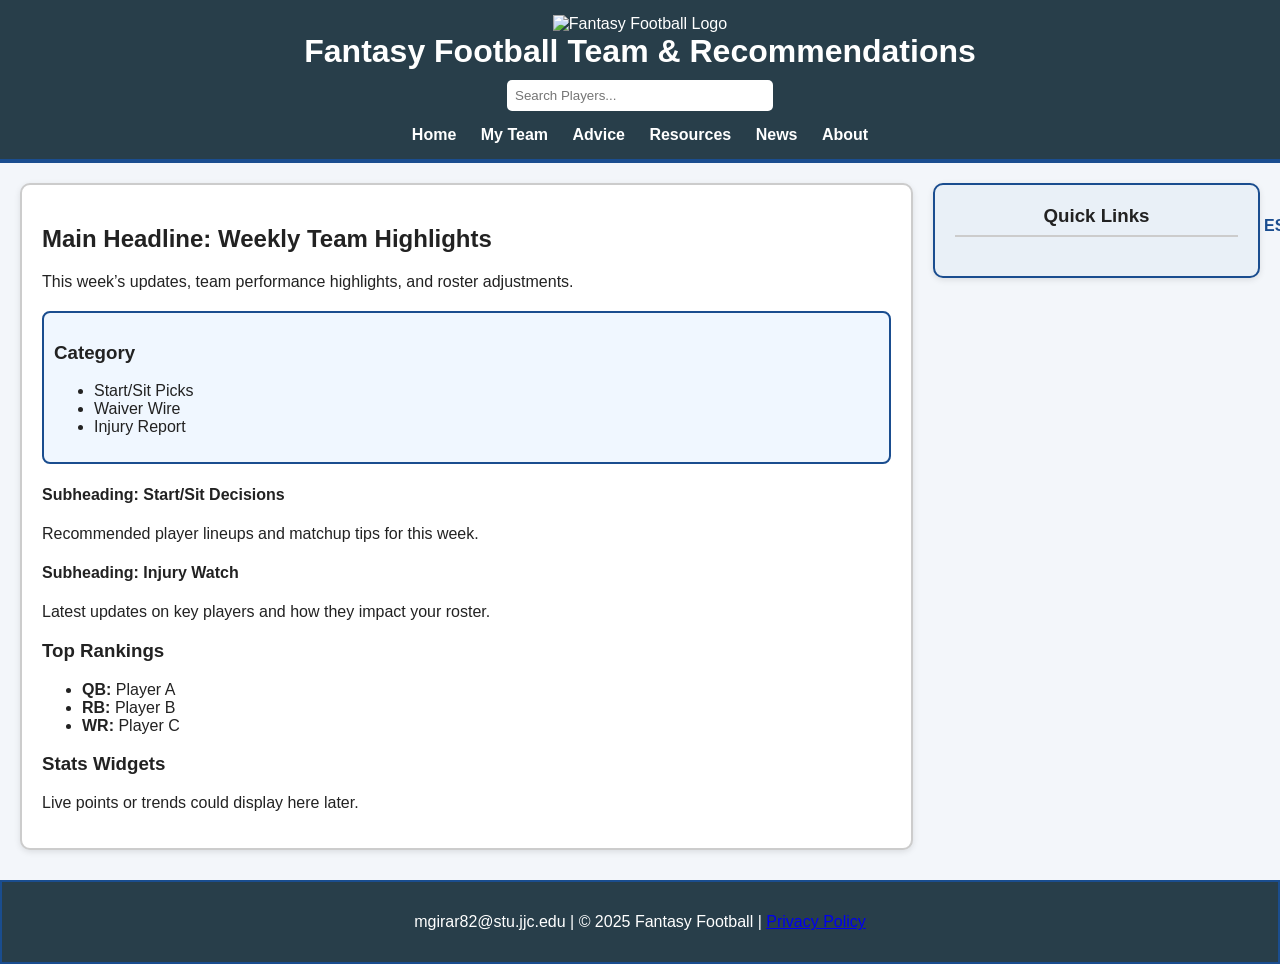
==== index.html @ dd154a4a "Update index.html" ====
<!DOCTYPE html>
<html lang="en">
<head>
  <meta charset="UTF-8">
  <meta name="viewport" content="width=device-width, initial-scale=1.0">
  <title>Fantasy Football Team & Recommendations</title>
  <style>
    body {
      font-family: Arial, sans-serif;
      margin: 0;
      background: #f3f6fa;
      color: #222;
    }

    /* Header */
    header {
      background: #283e4a;
      color: #fff;
      padding: 15px 20px;
      text-align: center;
      border-bottom: 4px solid #1a4d8f;
    }

    header h1 {
      margin: 0;
    }

    header input {
      margin-top: 10px;
      padding: 8px;
      width: 250px;
      border-radius: 5px;
      border: none;
    }

    nav {
      margin-top: 15px;
    }

    nav a {
      color: #fff;
      text-decoration: none;
      margin: 0 10px;
      font-weight: bold;
    }

    nav a:hover {
      text-decoration: underline;
    }

    /* The wrapper that controls headline + quick links side-by-side */
    .content-wrapper {
      display: flex;
      align-items: flex-start;
      justify-content: space-between;
      gap: 20px;
      margin: 20px;
    }

    /* Headline/main section (left) */
    .main-section {
      flex: 3;
      background: #fff;
      padding: 20px;
      border-radius: 10px;
      border: 2px solid #ccc;
      box-shadow: 0 2px 6px rgba(0,0,0,0.1);
    }

    /* Quick Links (right side box) */
    .quick-links {
      flex: 1;
      background: #e9f0f7;
      padding: 20px;
      border-radius: 10px;
      border: 2px solid #1a4d8f;
      box-shadow: 0 2px 6px rgba(0,0,0,0.1);
      height: fit-content;

      /* Multi-column layout */
      column-width: 160px;
      column-gap: 20px;
      column-fill: balance;
    }

    .quick-links h3 {
      margin-top: 0;
      text-align: center;
      border-bottom: 2px solid #ccc;
      padding-bottom: 8px;
      break-after: column;
    }

    .quick-links ul {
      list-style: none;
      padding: 0;
      margin: 0;
    }

    .quick-links li {
      break-inside: avoid;
      margin: 8px 0;
    }

    .quick-links a {
      text-decoration: none;
      color: #1a4d8f;
      font-weight: 600;
      display: inline-block;
      padding: 4px 6px;
      border-radius: 5px;
    }

    .quick-links a:hover {
      text-decoration: underline;
      background-color: #dce8f5;
    }

    /* Category box */
    .category-box {
      background: #f0f7ff;
      padding: 10px;
      margin: 20px 0;
      border: 2px solid #1a4d8f;
      border-radius: 8px;
    }

    /* Footer */
    footer {
      background: #283e4a;
      color: white;
      text-align: center;
      padding: 15px;
      margin-top: 30px;
      border-top: 4px solid #1a4d8f;
      border: 2px solid #1a4d8f;
    }

    /* Responsive: stack them on small screens */
    @media (max-width: 768px) {
      .content-wrapper {
        flex-direction: column;
      }

      .quick-links {
        column-width: auto;
        column-count: 1;
        margin-top: 20px;
      }
    }
  </style>
</head>

<body>
  <header>
  <div class="header-container">
    <img src="Fantasy-Football/images/logo.png" alt="Fantasy Football Logo" class="logo">
    <h1>Fantasy Football Team & Recommendations</h1>
  </div>
  <input type="text" placeholder="Search Players...">
  <nav>
    <a href="#">Home</a>
    <a href="#">My Team</a>
    <a href="#">Advice</a>
    <a href="#">Resources</a>
    <a href="#">News</a>
    <a href="#">About</a>
  </nav>
</header>

  <main>
    <div class="content-wrapper">
      <!-- Left: Headline + Updates -->
      <section class="main-section">
        <h2>Main Headline: Weekly Team Highlights</h2>
        <p>This week’s updates, team performance highlights, and roster adjustments.</p>

        <div class="category-box">
          <h3>Category</h3>
          <ul>
            <li>Start/Sit Picks</li>
            <li>Waiver Wire</li>
            <li>Injury Report</li>
          </ul>
        </div>

        <div class="subheadings">
          <h4>Subheading: Start/Sit Decisions</h4>
          <p>Recommended player lineups and matchup tips for this week.</p>

          <h4>Subheading: Injury Watch</h4>
          <p>Latest updates on key players and how they impact your roster.</p>
        </div>

        <div class="rankings">
          <h3>Top Rankings</h3>
          <ul>
            <li><strong>QB:</strong> Player A</li>
            <li><strong>RB:</strong> Player B</li>
            <li><strong>WR:</strong> Player C</li>
          </ul>
        </div>

        <div class="stats">
          <h3>Stats Widgets</h3>
          <p>Live points or trends could display here later.</p>
        </div>
      </section>

      <!-- Right: Quick Links -->
      <aside class="quick-links">
        <h3>Quick Links</h3>
        <ul>
          <li><a href="#">ESPN Player Stats</a></li>
          <li><a href="#">FantasyPros Rankings</a></li>
          <li><a href="#">NFL Schedule</a></li>
          <li><a href="#">Team Depth Charts</a></li>
          <li><a href="#">Bye Week Tracker</a></li>
          <li><a href="#">Trade Analyzer</a></li>
          <li><a href="#">Playoff Schedule</a></li>
        </ul>
      </aside>
    </div>
  </main>

  <footer>
    <p>mgirar82@stu.jjc.edu | © 2025 Fantasy Football | <a href="#">Privacy Policy</a></p>
  </footer>
</body>

</html>
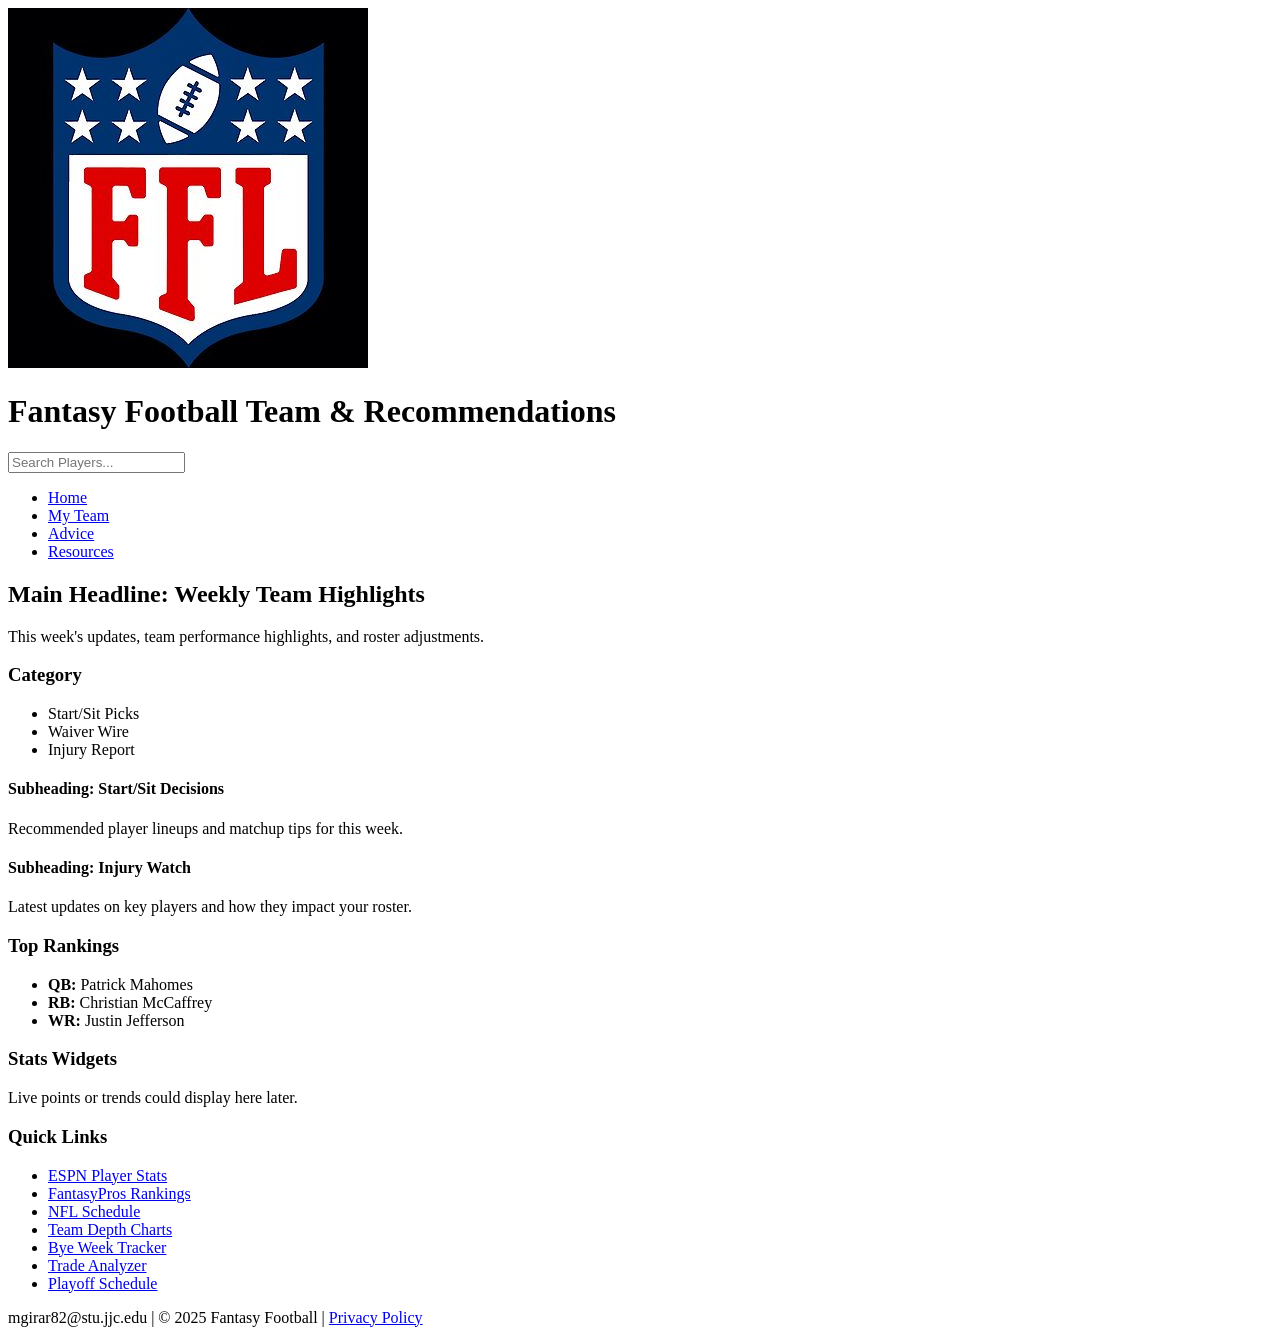
==== commit a8c5fd86: "Refactor index.html and link to style.css Updated the HTML structure and linked to an external style" ====
--- a/index.html
+++ b/index.html
@@ -4,176 +4,30 @@
   <meta charset="UTF-8">
   <meta name="viewport" content="width=device-width, initial-scale=1.0">
   <title>Fantasy Football Team & Recommendations</title>
-  <style>
-    body {
-      font-family: Arial, sans-serif;
-      margin: 0;
-      background: #f3f6fa;
-      color: #222;
-    }
-
-    /* Header */
-    header {
-      background: #283e4a;
-      color: #fff;
-      padding: 15px 20px;
-      text-align: center;
-      border-bottom: 4px solid #1a4d8f;
-    }
-
-    header h1 {
-      margin: 0;
-    }
-
-    header input {
-      margin-top: 10px;
-      padding: 8px;
-      width: 250px;
-      border-radius: 5px;
-      border: none;
-    }
-
-    nav {
-      margin-top: 15px;
-    }
-
-    nav a {
-      color: #fff;
-      text-decoration: none;
-      margin: 0 10px;
-      font-weight: bold;
-    }
-
-    nav a:hover {
-      text-decoration: underline;
-    }
-
-    /* The wrapper that controls headline + quick links side-by-side */
-    .content-wrapper {
-      display: flex;
-      align-items: flex-start;
-      justify-content: space-between;
-      gap: 20px;
-      margin: 20px;
-    }
-
-    /* Headline/main section (left) */
-    .main-section {
-      flex: 3;
-      background: #fff;
-      padding: 20px;
-      border-radius: 10px;
-      border: 2px solid #ccc;
-      box-shadow: 0 2px 6px rgba(0,0,0,0.1);
-    }
-
-    /* Quick Links (right side box) */
-    .quick-links {
-      flex: 1;
-      background: #e9f0f7;
-      padding: 20px;
-      border-radius: 10px;
-      border: 2px solid #1a4d8f;
-      box-shadow: 0 2px 6px rgba(0,0,0,0.1);
-      height: fit-content;
-
-      /* Multi-column layout */
-      column-width: 160px;
-      column-gap: 20px;
-      column-fill: balance;
-    }
-
-    .quick-links h3 {
-      margin-top: 0;
-      text-align: center;
-      border-bottom: 2px solid #ccc;
-      padding-bottom: 8px;
-      break-after: column;
-    }
-
-    .quick-links ul {
-      list-style: none;
-      padding: 0;
-      margin: 0;
-    }
-
-    .quick-links li {
-      break-inside: avoid;
-      margin: 8px 0;
-    }
-
-    .quick-links a {
-      text-decoration: none;
-      color: #1a4d8f;
-      font-weight: 600;
-      display: inline-block;
-      padding: 4px 6px;
-      border-radius: 5px;
-    }
-
-    .quick-links a:hover {
-      text-decoration: underline;
-      background-color: #dce8f5;
-    }
-
-    /* Category box */
-    .category-box {
-      background: #f0f7ff;
-      padding: 10px;
-      margin: 20px 0;
-      border: 2px solid #1a4d8f;
-      border-radius: 8px;
-    }
-
-    /* Footer */
-    footer {
-      background: #283e4a;
-      color: white;
-      text-align: center;
-      padding: 15px;
-      margin-top: 30px;
-      border-top: 4px solid #1a4d8f;
-      border: 2px solid #1a4d8f;
-    }
-
-    /* Responsive: stack them on small screens */
-    @media (max-width: 768px) {
-      .content-wrapper {
-        flex-direction: column;
-      }
-
-      .quick-links {
-        column-width: auto;
-        column-count: 1;
-        margin-top: 20px;
-      }
-    }
-  </style>
+  <link rel="stylesheet" href="style.css">
 </head>
-
 <body>
   <header>
-  <div class="header-container">
-    <img src="Fantasy-Football/images/logo.png" alt="Fantasy Football Logo" class="logo">
-    <h1>Fantasy Football Team & Recommendations</h1>
-  </div>
-  <input type="text" placeholder="Search Players...">
-  <nav>
-    <a href="#">Home</a>
-    <a href="#">My Team</a>
-    <a href="#">Advice</a>
-    <a href="#">Resources</a>
-    <a href="#">News</a>
-    <a href="#">About</a>
-  </nav>
-</header>
+    <div class="header-container">
+      <img src="images/Logo.png" alt="Fantasy Football Logo" class="logo">
+      <h1>Fantasy Football Team & Recommendations</h1>
+    </div>
+    <input type="text" placeholder="Search Players...">
+    <nav>
+      <ul>
+        <li><a href="index.html">Home</a></li>
+        <li><a href="myteam.html">My Team</a></li>
+        <li><a href="advice.html">Advice</a></li>
+        <li><a href="resources.html">Resources</a></li>
+      </ul>
+    </nav>
+  </header>
 
   <main>
     <div class="content-wrapper">
-      <!-- Left: Headline + Updates -->
       <section class="main-section">
         <h2>Main Headline: Weekly Team Highlights</h2>
-        <p>This week’s updates, team performance highlights, and roster adjustments.</p>
+        <p>This week's updates, team performance highlights, and roster adjustments.</p>
 
         <div class="category-box">
           <h3>Category</h3>
@@ -195,9 +49,9 @@
         <div class="rankings">
           <h3>Top Rankings</h3>
           <ul>
-            <li><strong>QB:</strong> Player A</li>
-            <li><strong>RB:</strong> Player B</li>
-            <li><strong>WR:</strong> Player C</li>
+            <li><strong>QB:</strong> Patrick Mahomes</li>
+            <li><strong>RB:</strong> Christian McCaffrey</li>
+            <li><strong>WR:</strong> Justin Jefferson</li>
           </ul>
         </div>
 
@@ -207,7 +61,6 @@
         </div>
       </section>
 
-      <!-- Right: Quick Links -->
       <aside class="quick-links">
         <h3>Quick Links</h3>
         <ul>
@@ -227,6 +80,9 @@
     <p>mgirar82@stu.jjc.edu | © 2025 Fantasy Football | <a href="#">Privacy Policy</a></p>
   </footer>
 </body>
-
 </html>
 
+
+
+
+
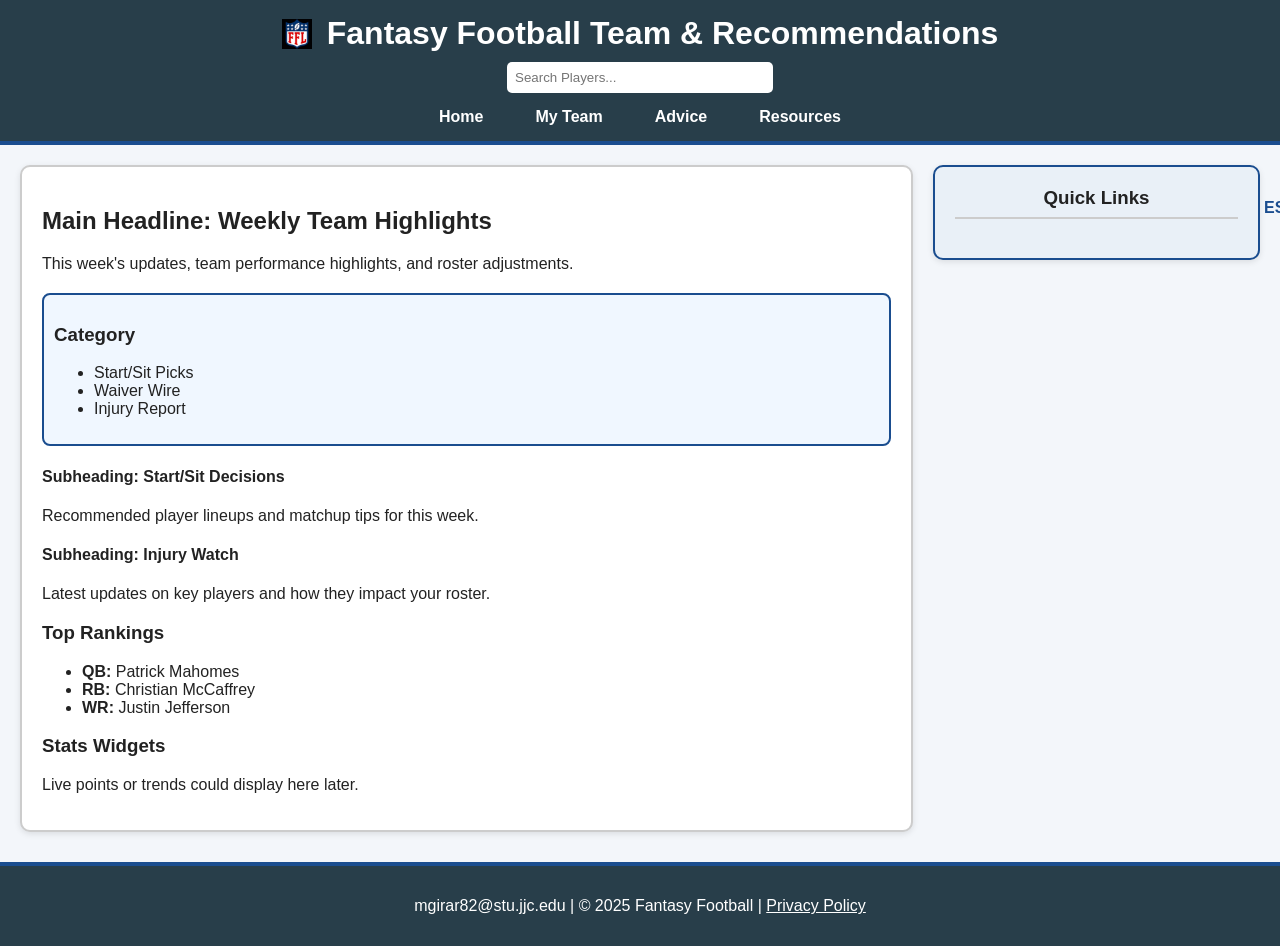
==== commit 48a17b3f: "Fix HTML structure and update stylesheet reference Updated the HTML structure and changed stylesheet" ====
--- a/index.html
+++ b/index.html
@@ -4,7 +4,7 @@
   <meta charset="UTF-8">
   <meta name="viewport" content="width=device-width, initial-scale=1.0">
   <title>Fantasy Football Team & Recommendations</title>
-  <link rel="stylesheet" href="style.css">
+  <link rel="stylesheet" href="styles.css">
 </head>
 <body>
   <header>
@@ -86,3 +86,4 @@
 
 
 
+
--- a/styles.css
+++ b/styles.css
@@ -0,0 +1,257 @@
+body {
+  font-family: Arial, sans-serif;
+  margin: 0;
+  background: #f3f6fa;
+  color: #222;
+}
+
+/* Header Styling */
+header {
+  background: #283e4a;
+  color: #fff;
+  padding: 15px 20px;
+  text-align: center;
+  border-bottom: 4px solid #1a4d8f;
+}
+
+header h1 {
+  margin: 0;
+}
+
+header input {
+  margin-top: 10px;
+  padding: 8px;
+  width: 250px;
+  border-radius: 5px;
+  border: none;
+}
+
+/* Navigation Styles */
+nav ul {
+  list-style: none;
+  padding: 0;
+  margin: 15px 0 0 0;
+  display: flex;
+  justify-content: center;
+  gap: 20px;
+}
+
+nav li {
+  margin: 0;
+}
+
+nav a {
+  color: #fff;
+  text-decoration: none;
+  font-weight: bold;
+  padding: 8px 16px;
+  border-radius: 4px;
+  transition: background-color 0.3s;
+}
+
+nav a:hover {
+  background-color: #1a4d8f;
+  text-decoration: none;
+}
+
+.content-wrapper {
+  display: flex;
+  align-items: flex-start;
+  gap: 20px;
+  margin: 20px;
+}
+
+/* Main content (headline section) */
+.main-section {
+  flex: 3;
+  background: #fff;
+  padding: 20px;
+  border-radius: 10px;
+  border: 2px solid #ccc;
+  box-shadow: 0 2px 6px rgba(0,0,0,0.1);
+}
+
+/* Quick Links*/
+.quick-links {
+  flex: 1;
+  background: #e9f0f7;
+  padding: 20px;
+  border-radius: 10px;
+  border: 2px solid #1a4d8f;
+  box-shadow: 0 2px 6px rgba(0,0,0,0.1);
+  height: fit-content;
+
+  /* Multi-column layout */
+  column-width: 160px;
+  column-gap: 20px;
+  column-fill: balance;
+}
+
+.quick-links h3 {
+  margin-top: 0;
+  text-align: center;
+  border-bottom: 2px solid #ccc;
+  padding-bottom: 8px;
+  break-after: column; 
+}
+
+.quick-links ul {
+  list-style: none;
+  padding: 0;
+  margin: 0;
+}
+
+.quick-links li {
+  break-inside: avoid;
+  margin: 8px 0;
+}
+
+.quick-links a {
+  text-decoration: none;
+  color: #1a4d8f;
+  font-weight: 600;
+  display: inline-block;
+  padding: 4px 6px;
+  border-radius: 5px;
+}
+
+.quick-links a:hover {
+  text-decoration: underline;
+  background-color: #dce8f5;
+}
+
+/* Category box inside main section */
+.category-box {
+  background: #f0f7ff;
+  padding: 10px;
+  margin: 20px 0;
+  border: 2px solid #1a4d8f;
+  border-radius: 8px;
+}
+
+/* Footer */
+footer {
+  background: #283e4a;
+  color: white;
+  text-align: center;
+  padding: 15px;
+  margin-top: 30px;
+  border-top: 4px solid #1a4d8f;
+}
+
+footer a {
+  color: white;
+}
+
+/* Table Styles */
+.roster-table {
+  width: 100%;
+  border-collapse: collapse;
+  margin: 20px 0;
+  background-color: #fff;
+  box-shadow: 0 1px 3px rgba(0,0,0,0.1);
+}
+
+.roster-table th,
+.roster-table td {
+  border: 1px solid #1a4d8f;
+  padding: 12px 15px;
+  text-align: left;
+}
+
+.roster-table th {
+  background-color: #283e4a;
+  color: white;
+  font-weight: bold;
+}
+
+.roster-table tr:nth-child(even) {
+  background-color: #f0f7ff;
+}
+
+/* Form Styles */
+.advice-form {
+  background: #f0f7ff;
+  padding: 20px;
+  border-radius: 8px;
+  border: 2px solid #1a4d8f;
+  margin: 20px 0;
+}
+
+.advice-form fieldset {
+  border: 1px solid #ccc;
+  border-radius: 5px;
+  padding: 20px;
+  margin-bottom: 15px;
+}
+
+.advice-form legend {
+  font-weight: bold;
+  color: #283e4a;
+  padding: 0 10px;
+}
+
+.advice-form label {
+  display: block;
+  margin: 10px 0 5px;
+  font-weight: bold;
+}
+
+.advice-form input[type="text"],
+.advice-form input[type="email"],
+.advice-form select,
+.advice-form textarea {
+  width: 100%;
+  padding: 8px;
+  margin-bottom: 15px;
+  border: 1px solid #ccc;
+  border-radius: 4px;
+  box-sizing: border-box;
+}
+
+.advice-form input[type="submit"] {
+  background: #283e4a;
+  color: white;
+  padding: 12px 30px;
+  border: none;
+  border-radius: 4px;
+  cursor: pointer;
+  font-size: 16px;
+}
+
+.advice-form input[type="submit"]:hover {
+  background: #1a4d8f;
+}
+
+/* Responsive adjustments */
+@media (max-width: 768px) {
+  .content-wrapper {
+    flex-direction: column;
+  }
+
+  .quick-links {
+    column-width: auto;
+    column-count: 1;
+    margin-top: 20px;
+  }
+  
+  nav ul {
+    flex-direction: column;
+    gap: 10px;
+  }
+}
+
+.header-container {
+  display: flex;
+  align-items: center;
+  justify-content: center; 
+  gap: 15px; 
+}
+
+.header-container .logo {
+  height: 30px; 
+  width: auto;  
+}
+
+
+
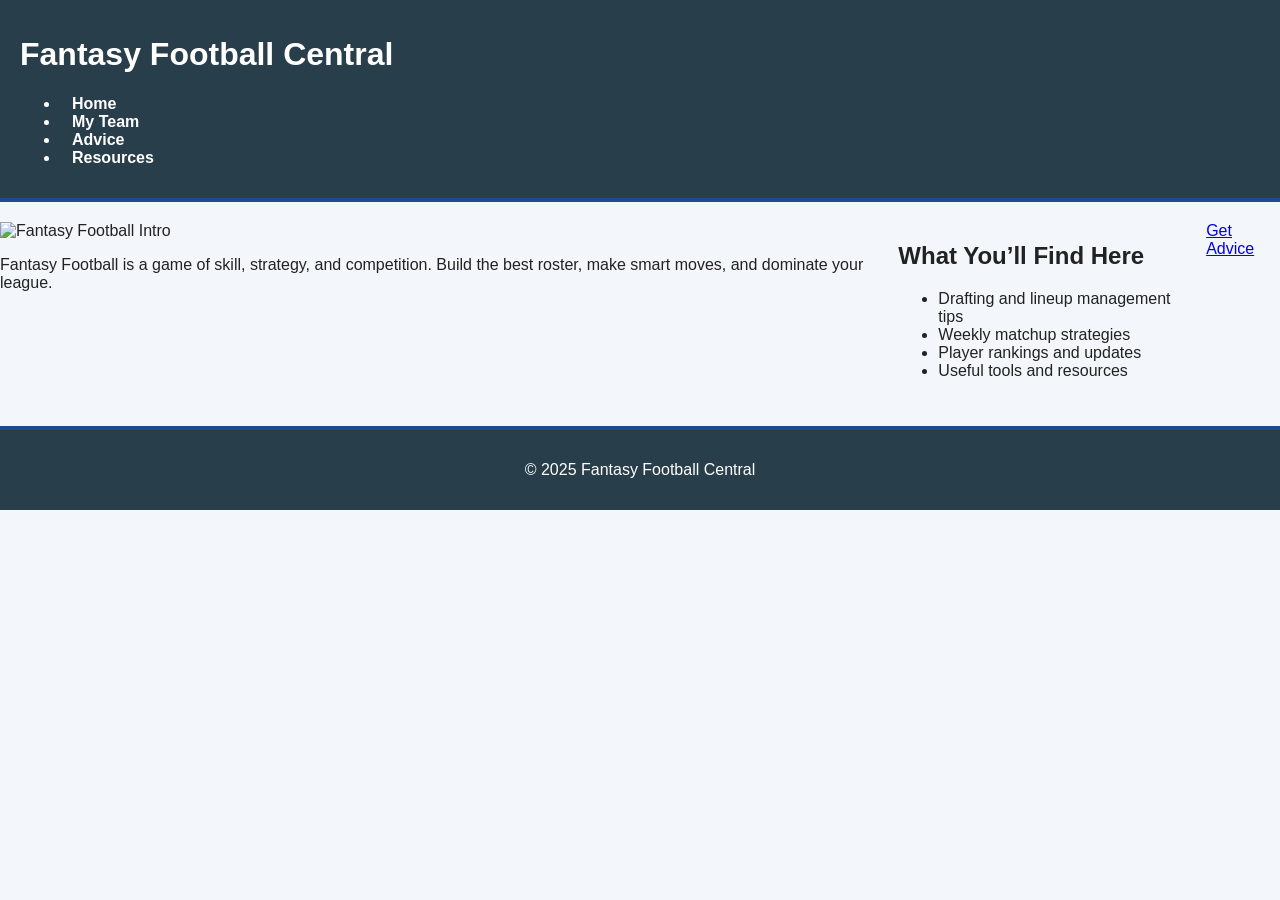
==== commit 3eadb17f: "Revamp index.html with new layout and content Updated the structure and content of the index.html fi" ====
--- a/index.html
+++ b/index.html
@@ -1,84 +1,50 @@
 <!DOCTYPE html>
 <html lang="en">
 <head>
-  <meta charset="UTF-8">
-  <meta name="viewport" content="width=device-width, initial-scale=1.0">
-  <title>Fantasy Football Team & Recommendations</title>
-  <link rel="stylesheet" href="styles.css">
+    <meta charset="UTF-8">
+    <meta name="viewport" content="width=device-width, initial-scale=1.0">
+    <link rel="stylesheet" href="styles.css">
+    <title>Fantasy Football</title>
 </head>
 <body>
-  <header>
-    <div class="header-container">
-      <img src="images/Logo.png" alt="Fantasy Football Logo" class="logo">
-      <h1>Fantasy Football Team & Recommendations</h1>
-    </div>
-    <input type="text" placeholder="Search Players...">
+
+<header>
+    <h1>Fantasy Football Central</h1>
     <nav>
-      <ul>
-        <li><a href="index.html">Home</a></li>
-        <li><a href="myteam.html">My Team</a></li>
-        <li><a href="advice.html">Advice</a></li>
-        <li><a href="resources.html">Resources</a></li>
-      </ul>
+        <ul>
+            <li><a href="index.html">Home</a></li>
+            <li><a href="myteam.html">My Team</a></li>
+            <li><a href="advice.html">Advice</a></li>
+            <li><a href="resources.html">Resources</a></li>
+        </ul>
     </nav>
-  </header>
+</header>
 
-  <main>
-    <div class="content-wrapper">
-      <section class="main-section">
-        <h2>Main Headline: Weekly Team Highlights</h2>
-        <p>This week's updates, team performance highlights, and roster adjustments.</p>
+<main>
+    <section class="intro">
+        <img src="images/fantasyfootball.jpg" alt="Fantasy Football Intro" class="hero-img">
+        <p>Fantasy Football is a game of skill, strategy, and competition. Build the best roster, make smart moves, and dominate your league.</p>
+    </section>
 
-        <div class="category-box">
-          <h3>Category</h3>
-          <ul>
-            <li>Start/Sit Picks</li>
-            <li>Waiver Wire</li>
-            <li>Injury Report</li>
-          </ul>
-        </div>
+    <section class="features">
+        <h2>What You’ll Find Here</h2>
+        <ul>
+            <li>Drafting and lineup management tips</li>
+            <li>Weekly matchup strategies</li>
+            <li>Player rankings and updates</li>
+            <li>Useful tools and resources</li>
+        </ul>
+    </section>
 
-        <div class="subheadings">
-          <h4>Subheading: Start/Sit Decisions</h4>
-          <p>Recommended player lineups and matchup tips for this week.</p>
+    <section class="cta">
+        <a href="advice.html" class="button">Get Advice</a>
+    </section>
+</main>
 
-          <h4>Subheading: Injury Watch</h4>
-          <p>Latest updates on key players and how they impact your roster.</p>
-        </div>
+<footer>
+    <p>&copy; 2025 Fantasy Football Central</p>
+</footer>
 
-        <div class="rankings">
-          <h3>Top Rankings</h3>
-          <ul>
-            <li><strong>QB:</strong> Patrick Mahomes</li>
-            <li><strong>RB:</strong> Christian McCaffrey</li>
-            <li><strong>WR:</strong> Justin Jefferson</li>
-          </ul>
-        </div>
-
-        <div class="stats">
-          <h3>Stats Widgets</h3>
-          <p>Live points or trends could display here later.</p>
-        </div>
-      </section>
-
-      <aside class="quick-links">
-        <h3>Quick Links</h3>
-        <ul>
-          <li><a href="#">ESPN Player Stats</a></li>
-          <li><a href="#">FantasyPros Rankings</a></li>
-          <li><a href="#">NFL Schedule</a></li>
-          <li><a href="#">Team Depth Charts</a></li>
-          <li><a href="#">Bye Week Tracker</a></li>
-          <li><a href="#">Trade Analyzer</a></li>
-          <li><a href="#">Playoff Schedule</a></li>
-        </ul>
-      </aside>
-    </div>
-  </main>
-
-  <footer>
-    <p>mgirar82@stu.jjc.edu | © 2025 Fantasy Football | <a href="#">Privacy Policy</a></p>
-  </footer>
 </body>
 </html>
 
--- a/styles.css
+++ b/styles.css
@@ -5,38 +5,55 @@
   color: #222;
 }
 
-/* Header Styling */
+#wrapper {
+  width: 80%;
+  max-width: 1200px;
+  margin: 0 auto;
+  box-sizing: border-box;
+}
+
 header {
   background: #283e4a;
   color: #fff;
   padding: 15px 20px;
-  text-align: center;
   border-bottom: 4px solid #1a4d8f;
 }
 
-header h1 {
-  margin: 0;
-}
-
-header input {
+.header-container {
+  display: flex;
+  align-items: center;
+  gap: 15px;
+}
+
+.header-container .logo {
+  height: 48px;
+  width: auto;
+}
+
+.header-controls {
+  display: flex;
+  align-items: center;
+  justify-content: space-between;
+  gap: 20px;
   margin-top: 10px;
+}
+
+.header-controls input[type="search"] {
   padding: 8px;
   width: 250px;
   border-radius: 5px;
   border: none;
 }
 
-/* Navigation Styles */
-nav ul {
+nav ul.main-nav {
   list-style: none;
   padding: 0;
-  margin: 15px 0 0 0;
-  display: flex;
-  justify-content: center;
-  gap: 20px;
-}
-
-nav li {
+  margin: 0;
+  display: flex;
+  gap: 12px;
+}
+
+nav ul.main-nav li {
   margin: 0;
 }
 
@@ -44,24 +61,24 @@
   color: #fff;
   text-decoration: none;
   font-weight: bold;
-  padding: 8px 16px;
+  padding: 8px 12px;
   border-radius: 4px;
-  transition: background-color 0.3s;
-}
-
-nav a:hover {
+  transition: background-color 0.25s;
+}
+
+nav a:hover, nav a:focus {
   background-color: #1a4d8f;
   text-decoration: none;
-}
-
-.content-wrapper {
-  display: flex;
+  outline: none;
+}
+
+main {
+  display: flex;
+  gap: 20px;
+  margin: 20px 0;
   align-items: flex-start;
-  gap: 20px;
-  margin: 20px;
-}
-
-/* Main content (headline section) */
+}
+
 .main-section {
   flex: 3;
   background: #fff;
@@ -69,9 +86,15 @@
   border-radius: 10px;
   border: 2px solid #ccc;
   box-shadow: 0 2px 6px rgba(0,0,0,0.1);
-}
-
-/* Quick Links*/
+  min-width: 0;
+}
+
+.main-section.two-column {
+  display: grid;
+  grid-template-columns: 1fr 320px;
+  gap: 20px;
+}
+
 .quick-links {
   flex: 1;
   background: #e9f0f7;
@@ -80,8 +103,6 @@
   border: 2px solid #1a4d8f;
   box-shadow: 0 2px 6px rgba(0,0,0,0.1);
   height: fit-content;
-
-  /* Multi-column layout */
   column-width: 160px;
   column-gap: 20px;
   column-fill: balance;
@@ -92,7 +113,6 @@
   text-align: center;
   border-bottom: 2px solid #ccc;
   padding-bottom: 8px;
-  break-after: column; 
 }
 
 .quick-links ul {
@@ -102,7 +122,6 @@
 }
 
 .quick-links li {
-  break-inside: avoid;
   margin: 8px 0;
 }
 
@@ -120,7 +139,18 @@
   background-color: #dce8f5;
 }
 
-/* Category box inside main section */
+.sidebar-image {
+  margin-top: 20px;
+  text-align: center;
+}
+
+.sidebar-image img, .team-logo {
+  max-width: 100%;
+  border: 2px solid #1a4d8f;
+  box-shadow: 0 2px 4px rgba(0,0,0,0.1);
+  border-radius: 8px;
+}
+
 .category-box {
   background: #f0f7ff;
   padding: 10px;
@@ -129,7 +159,6 @@
   border-radius: 8px;
 }
 
-/* Footer */
 footer {
   background: #283e4a;
   color: white;
@@ -143,7 +172,6 @@
   color: white;
 }
 
-/* Table Styles */
 .roster-table {
   width: 100%;
   border-collapse: collapse;
@@ -169,7 +197,6 @@
   background-color: #f0f7ff;
 }
 
-/* Form Styles */
 .advice-form {
   background: #f0f7ff;
   padding: 20px;
@@ -223,35 +250,44 @@
   background: #1a4d8f;
 }
 
-/* Responsive adjustments */
+.video-wrapper {
+  position: relative;
+  padding-bottom: 56.25%;
+  height: 0;
+  overflow: hidden;
+  max-width: 100%;
+}
+
+.video-wrapper iframe {
+  position: absolute;
+  top:0;
+  left:0;
+  width:100%;
+  height:100%;
+  border: 0;
+}
+
+@media (max-width: 1024px) {
+  #wrapper { width: 90%; }
+  .header-controls input[type="search"] { width: 200px; }
+  .main-section.two-column { grid-template-columns: 1fr; }
+}
+
 @media (max-width: 768px) {
-  .content-wrapper {
-    flex-direction: column;
-  }
-
-  .quick-links {
-    column-width: auto;
-    column-count: 1;
-    margin-top: 20px;
-  }
-  
-  nav ul {
-    flex-direction: column;
-    gap: 10px;
-  }
-}
-
-.header-container {
-  display: flex;
-  align-items: center;
-  justify-content: center; 
-  gap: 15px; 
-}
-
-.header-container .logo {
-  height: 30px; 
-  width: auto;  
-}
-
-
-
+  main { flex-direction: column; }
+  .quick-links { column-count: 1; }
+  nav ul.main-nav { flex-direction: column; gap: 8px; }
+  .header-controls { flex-direction: column; align-items: stretch; gap: 10px; }
+  .header-container { justify-content: flex-start; }
+  .header-controls input[type="search"] { width: 100%; }
+}
+
+a:focus, input:focus, select:focus, textarea:focus {
+  outline: 3px solid #bcdcff;
+  outline-offset: 2px;
+}
+
+
+
+
+
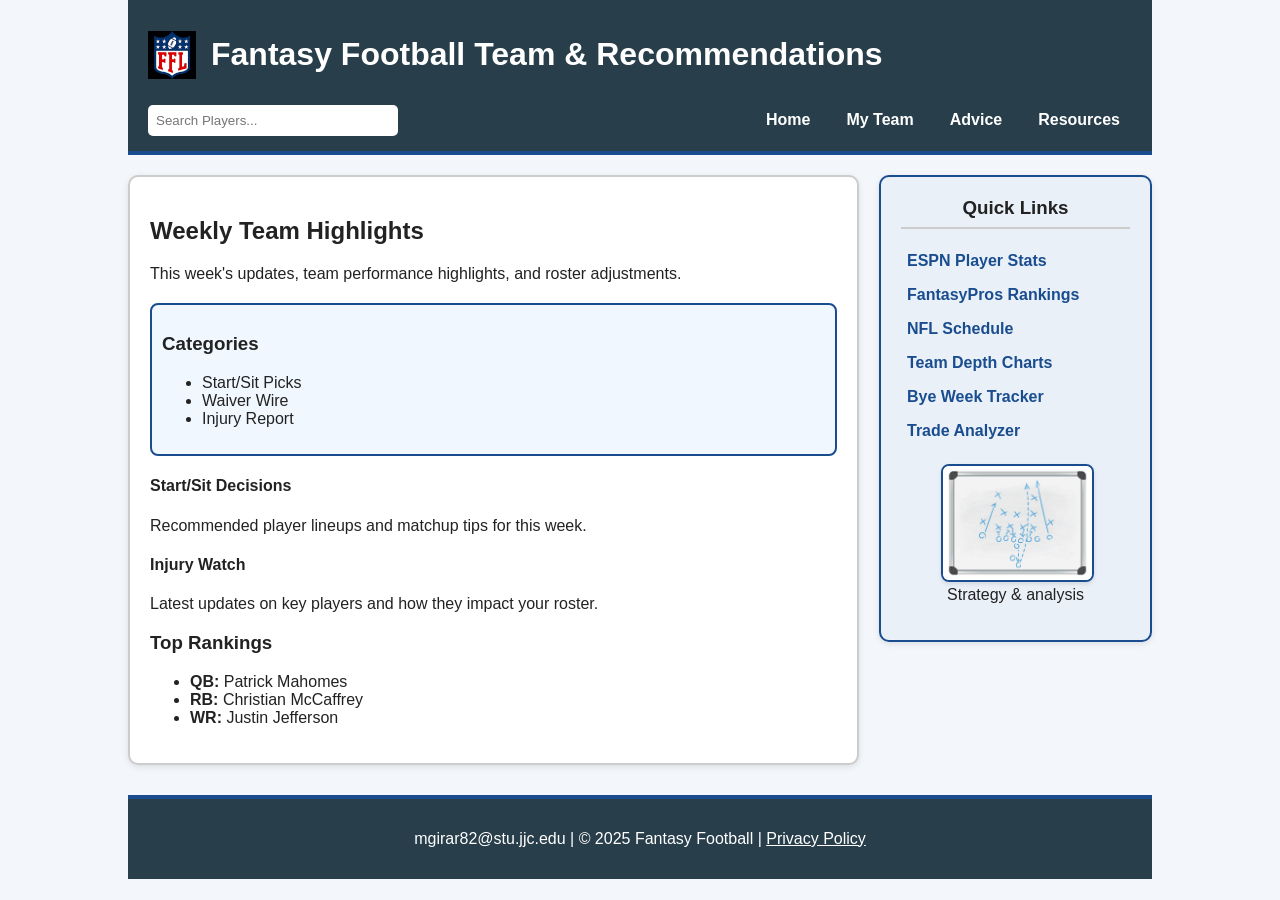
==== commit c7ae1dda: "Revamp index.html layout and content Updated the index.html file to enhance the layout and content s" ====
--- a/index.html
+++ b/index.html
@@ -1,50 +1,83 @@
 <!DOCTYPE html>
 <html lang="en">
 <head>
-    <meta charset="UTF-8">
-    <meta name="viewport" content="width=device-width, initial-scale=1.0">
-    <link rel="stylesheet" href="styles.css">
-    <title>Fantasy Football</title>
+  <meta charset="UTF-8">
+  <meta name="viewport" content="width=device-width, initial-scale=1.0">
+  <title>Home - Fantasy Football</title>
+  <link rel="stylesheet" href="styles.css">
 </head>
 <body>
-
-<header>
-    <h1>Fantasy Football Central</h1>
-    <nav>
-        <ul>
+  <div id="wrapper">
+    <header>
+      <div class="header-container">
+        <img src="images/Logo.png" alt="Fantasy Football Logo" class="logo">
+        <h1>Fantasy Football Team & Recommendations</h1>
+      </div>
+      <div class="header-controls">
+        <input type="search" placeholder="Search Players..." aria-label="Search players">
+        <nav>
+          <ul class="main-nav">
             <li><a href="index.html">Home</a></li>
             <li><a href="myteam.html">My Team</a></li>
             <li><a href="advice.html">Advice</a></li>
             <li><a href="resources.html">Resources</a></li>
+          </ul>
+        </nav>
+      </div>
+    </header>
+
+    <main>
+      <section class="main-section">
+        <h2>Weekly Team Highlights</h2>
+        <p>This week's updates, team performance highlights, and roster adjustments.</p>
+
+        <div class="category-box">
+          <h3>Categories</h3>
+          <ul>
+            <li>Start/Sit Picks</li>
+            <li>Waiver Wire</li>
+            <li>Injury Report</li>
+          </ul>
+        </div>
+
+        <div class="subheadings">
+          <h4>Start/Sit Decisions</h4>
+          <p>Recommended player lineups and matchup tips for this week.</p>
+          <h4>Injury Watch</h4>
+          <p>Latest updates on key players and how they impact your roster.</p>
+        </div>
+
+        <div class="rankings">
+          <h3>Top Rankings</h3>
+          <ul>
+            <li><strong>QB:</strong> Patrick Mahomes</li>
+            <li><strong>RB:</strong> Christian McCaffrey</li>
+            <li><strong>WR:</strong> Justin Jefferson</li>
+          </ul>
+        </div>
+      </section>
+
+      <aside class="quick-links">
+        <h3>Quick Links</h3>
+        <ul>
+          <li><a href="#">ESPN Player Stats</a></li>
+          <li><a href="#">FantasyPros Rankings</a></li>
+          <li><a href="#">NFL Schedule</a></li>
+          <li><a href="#">Team Depth Charts</a></li>
+          <li><a href="#">Bye Week Tracker</a></li>
+          <li><a href="#">Trade Analyzer</a></li>
         </ul>
-    </nav>
-</header>
+        <figure class="sidebar-image">
+          <img src="images/play.jpg" alt="Football strategy and analysis">
+          <figcaption>Strategy & analysis</figcaption>
+        </figure>
+      </aside>
+    </main>
 
-<main>
-    <section class="intro">
-        <img src="images/fantasyfootball.jpg" alt="Fantasy Football Intro" class="hero-img">
-        <p>Fantasy Football is a game of skill, strategy, and competition. Build the best roster, make smart moves, and dominate your league.</p>
-    </section>
-
-    <section class="features">
-        <h2>What You’ll Find Here</h2>
-        <ul>
-            <li>Drafting and lineup management tips</li>
-            <li>Weekly matchup strategies</li>
-            <li>Player rankings and updates</li>
-            <li>Useful tools and resources</li>
-        </ul>
-    </section>
-
-    <section class="cta">
-        <a href="advice.html" class="button">Get Advice</a>
-    </section>
-</main>
-
-<footer>
-    <p>&copy; 2025 Fantasy Football Central</p>
-</footer>
-
+    <footer>
+      <p>mgirar82@stu.jjc.edu | © 2025 Fantasy Football | <a href="#">Privacy Policy</a></p>
+    </footer>
+  </div>
 </body>
 </html>
 
